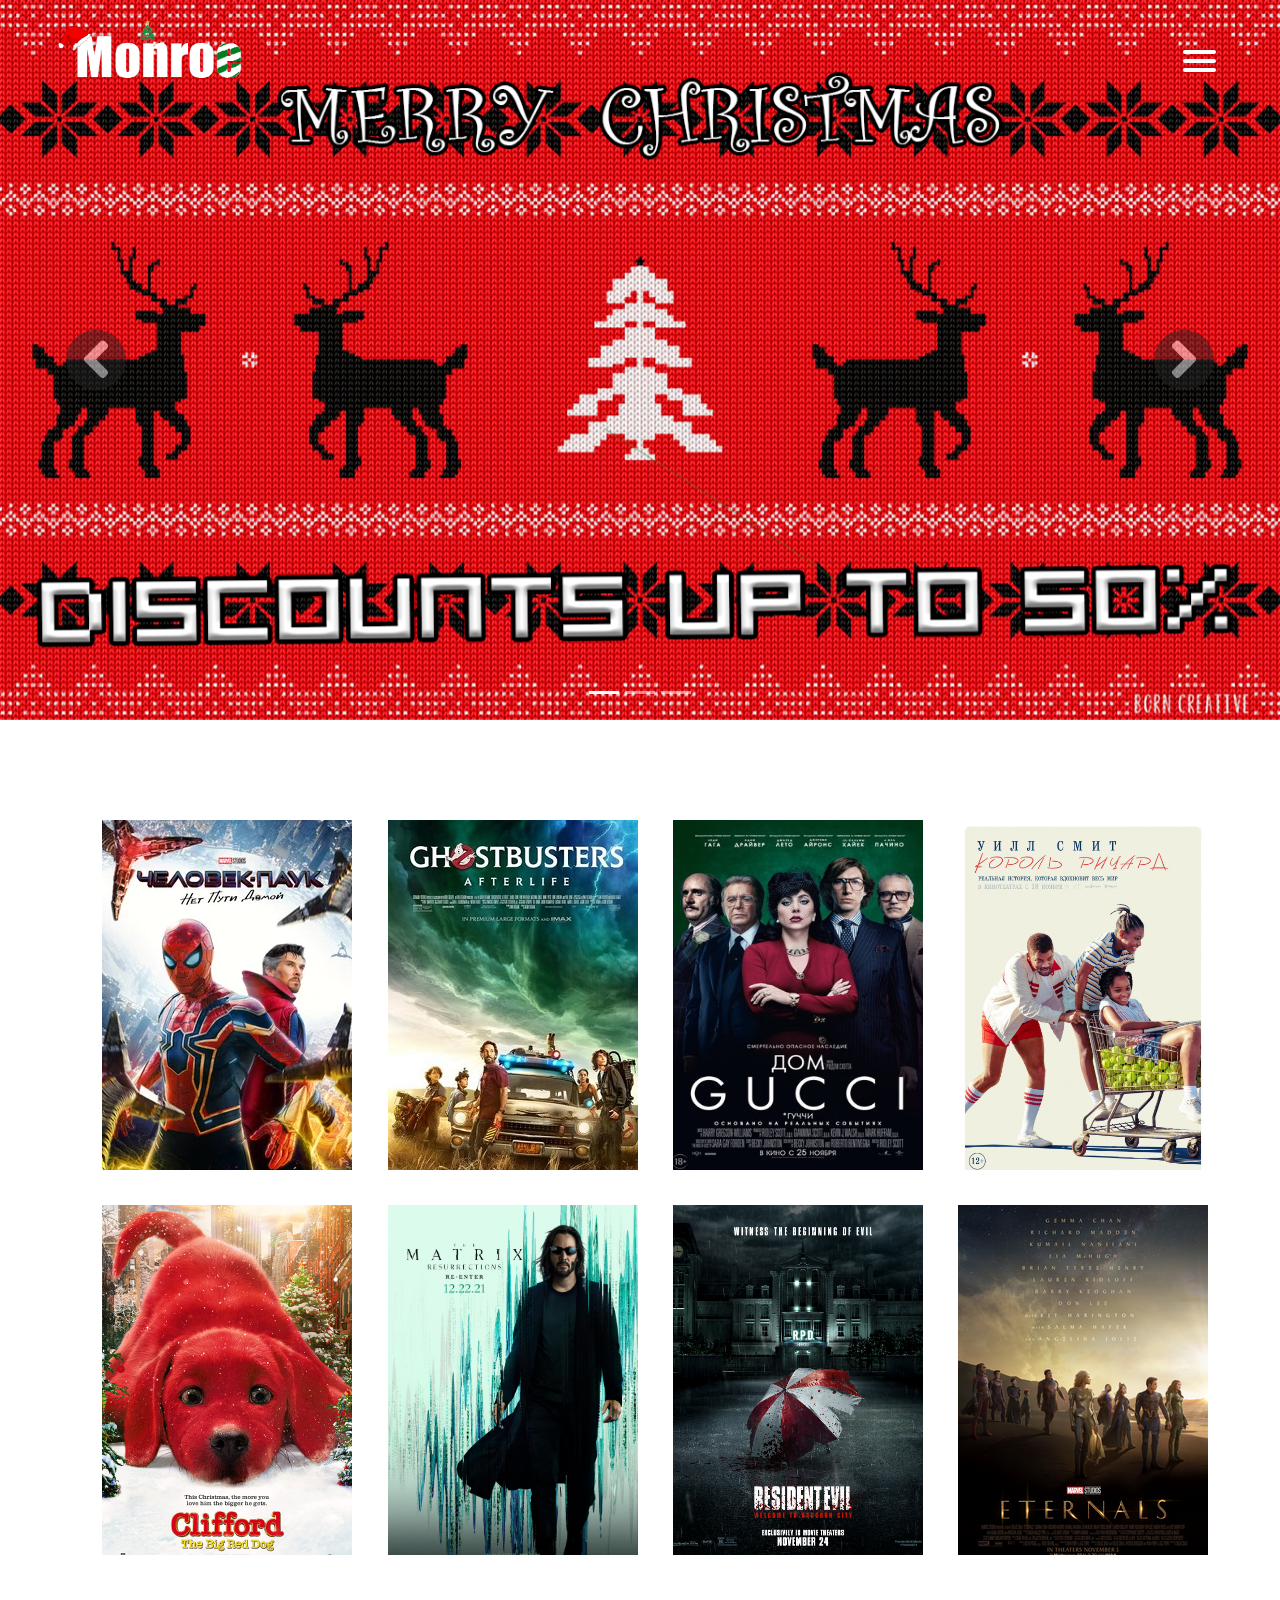
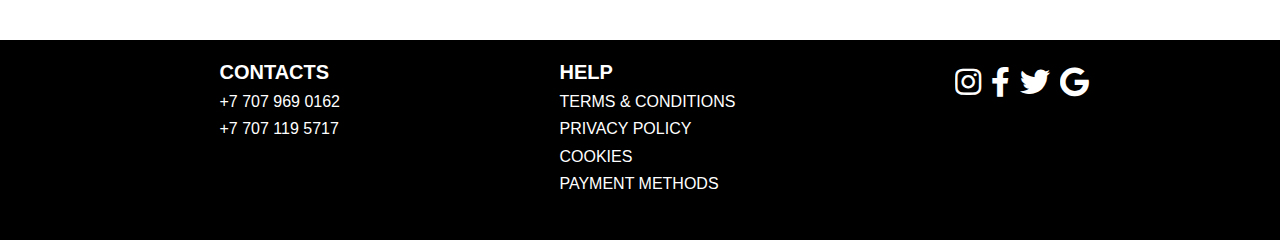
==== index.html @ d35613df "updated" ====
<!DOCTYPE html>
<html lang="en">

<head>
    <meta charset="UTF-8">
    <meta http-equiv="X-UA-Compatible" content="IE=edge">
    <meta name="viewport" content="width=device-width, initial-scale=1.0">
    <title>Monroe</title>
    <link rel="stylesheet" href="style.css">
    <link rel="stylesheet" href="css/all.css">
    <script src="https://ajax.googleapis.com/ajax/libs/jquery/3.5.1/jquery.min.js"></script>
    <link rel="stylesheet" href="css/fontawesome.min.css">
    <link rel="preconnect" href="https://fonts.googleapis.com">
    <link rel="preconnect" href="https://fonts.gstatic.com" crossorigin>
    <link href="https://fonts.googleapis.com/css2?family=Readex+Pro&display=swap" rel="stylesheet">
    <link rel="stylesheet" href="https://maxcdn.bootstrapcdn.com/bootstrap/4.5.2/css/bootstrap.min.css">
    <script src="https://ajax.googleapis.com/ajax/libs/jquery/3.5.1/jquery.min.js"></script>
    <script src="https://cdnjs.cloudflare.com/ajax/libs/popper.js/1.16.0/umd/popper.min.js"></script>
    <script src="https://maxcdn.bootstrapcdn.com/bootstrap/4.5.2/js/bootstrap.min.js"></script>

</head>

<body>
    <div class="video">
        <video class="video__media" src="Images/snowfall.mp4" autoplay muted loop></video>
    </div>
    <div id="main">
        <div class="header">
            <a href="index.html">
                <img id="monroe" src="Images/monroe.png" width="200px" height="65px" alt="">
            </a>

            <div onclick="clickBurger()" class="section">
                <a href="#" class="menu-btn">
                    <span class="stick"></span>
                </a>
            </div>
        </div>
        <nav role='navigation'>
            <div id="menuToggle">
                <input type="checkbox" />
                <span></span>
                <span></span>
                <span></span>
                <ul id="menu">
                    <a style="text-decoration: none;">
                        <li onclick="premiers()" onmouseover="onhover1()" onmouseout="nohover1()">Premiers</li>
                        <span id="stick1"></span>
                    </a>
                    <a style="text-decoration: none;" href="Food/menuFood.html">
                        <li onmouseover="onhover2()" onmouseout="nohover2()">Eat & Drink</li>
                        <span id="stick2"></span>
                    </a>
                    <a style="text-decoration: none;" href="Rules/index.html">
                        <li onmouseover="onhover3()" onmouseout="nohover3()">Rules</li>
                        <span id="stick3"></span>
                    </a>
                    <a style="text-decoration: none;" href="AboutUs/index.html">
                        <li onmouseover="onhover4()" onmouseout="nohover4()">About us</li>
                        <span id="stick4"></span>
                    </a>
                    <a style="text-decoration: none;" href="D:/WebProjects/MonroeCinema/Login/index.html">
                        <li>
                            <p class="fas fa-user-alt"></p> Login
                        </li>
                    </a>
                </ul>
            </div>
        </nav>
    </div>
    <div id="demo" class="carousel slide" data-ride="carousel">

        <ul style="z-index: 1;" class="carousel-indicators">
            <li data-target="#demo" data-slide-to="0" class="active"></li>
            <li data-target="#demo" data-slide-to="1"></li>
            <li data-target="#demo" data-slide-to="2"></li>
        </ul>

        <div style="width: 100%;" class="carousel-inner">
            <div class="carousel-item active">
                <img src="Images/christmas1.png" width="100%" height="80%" alt="Los Angeles">
            </div>
            <div class="carousel-item">
                <img src="https://images.wallpapersden.com/image/download/ghostbusters-2021-movie_bG5saGaUmZqaraWkpJRmbmdlrWZlbWU.jpg" alt="Chicago" width="100%" height="80%">
            </div>
            <div class="carousel-item">
                <img src="https://images5.alphacoders.com/116/thumb-1920-1163756.jpg" alt="New York" width="100%" height="80%">
            </div>
        </div>

        <a class="carousel-control-prev" href="#demo" data-slide="prev">
            <i style="font-size: 60px; background-color: rgb(37, 37, 37); padding-left:15px; padding-right: 15px; border-radius:50%;" class="fas fa-angle-left"></i>
        </a>
        <a class="carousel-control-next" href="#demo" data-slide="next">
            <i style="font-size: 60px; background-color: rgb(37, 37, 37); padding-left:15px; padding-right: 15px; border-radius:50%;" class="fas fa-angle-right"></i>
        </a>
    </div>
    <div class="films">
        <div class="film first">
            <span class="top_side"></span>
            <span class="right_side"></span>
            <span class="left_side"></span>
            <div class="session">
                <div class="d-block">
                    <p style="font-family: sans-serif; color: white; margin:0;">Soider Man: No Way Home</p>
                    <p style="border-radius: 10px; background-color:rgb(8, 163, 104); width: 50px; text-align: center; color: white; margin: 10px 70px;">9.5 <i class="fa fa-star"></i></p>
                    <a class="link_session" href="SpiderMan/index.html">Sessions</a>
                </div>

            </div>
            <span class="bottom_side"></span>
        </div>
        <div class="film second">
            <span class="top_side"></span>
            <span class="right_side"></span>
            <span class="left_side"></span>
            <div class="session">
                <div class="d-block" style="text-align: center;">
                    <p style="font-family: sans-serif; color: white; margin:0;">Ghostbusters: Afterlife</p>
                    <p style="border-radius: 10px; background-color:rgb(8, 163, 104); width: 50px; text-align: center; color: white; margin: 10px 70px;">8.2 <i class="fa fa-star"></i></p>
                    <a class="link_session" href="Ghostbusters/index.html">Sessions</a>
                </div>

            </div>
            <span class="bottom_side"></span>
        </div>
        <div class="film third">
            <span class="top_side"></span>
            <span class="right_side"></span>
            <span class="left_side"></span>
            <div class="session">
                <div class="d-block" style="text-align: center;">
                    <p style="font-family: sans-serif; color: white; margin:0;">House Of Gucci</p>
                    <p style="border-radius: 10px; background-color:rgb(8, 163, 104); width: 50px; text-align: center; color: white; margin: 10px 70px;">7.8 <i class="fa fa-star"></i></p>
                    <a class="link_session" href="HouseOfGucci/index.html">Sessions</a>
                </div>
            </div>
            <span class="bottom_side"></span>
        </div>
        <div class="film fourth">
            <span class="top_side"></span>
            <span class="right_side"></span>
            <span class="left_side"></span>
            <div class="session">
                <div class="d-block" style="text-align: center;">
                    <p style="font-family: sans-serif; color: white; margin:0;">King Richard</p>
                    <p style="border-radius: 10px; background-color:rgb(8, 163, 104); width: 50px; text-align: center; color: white; margin: 10px 70px;">9.2 <i class="fa fa-star"></i></p>
                    <a class="link_session" href="KingRichard/index.html">Sessions</a>
                </div>
            </div>
            <span class="bottom_side"></span>
        </div>
        <div class="film fives">
            <span class="top_side"></span>
            <span class="right_side"></span>
            <span class="left_side"></span>
            <div class="session">
                <div class="d-block" style="text-align: center;">
                    <p style="font-family: sans-serif; color: white; margin:0;">Clifford: The Big Red Dog</p>
                    <p style="border-radius: 10px; background-color:rgb(8, 163, 104); width: 50px; text-align: center; color: white; margin: 10px 70px;">7.1 <i class="fa fa-star"></i></p>
                    <a class="link_session" href="Clifford/index.html">Sessions</a>
                </div>
            </div>
            <span class="bottom_side"></span>
        </div>
        <div class="film sixes">
            <span class="top_side"></span>
            <span class="right_side"></span>
            <span class="left_side"></span>
            <div class="session">
                <div class="d-block" style="text-align: center;">
                    <p style="font-family: sans-serif; color: white; margin:0;">Matrix: Resurrections</p>
                    <p style="border-radius: 10px; background-color:rgb(8, 163, 104); width: 50px; text-align: center; color: white; margin: 10px 70px;">8.6 <i class="fa fa-star"></i></p>
                    <a class="link_session" href="Matrix/index.html">Sessions</a>
                </div>
            </div>
            <span class="bottom_side"></span>
        </div>
        <div class="film sevens">
            <span class="top_side"></span>
            <span class="right_side"></span>
            <span class="left_side"></span>
            <div class="session">
                <div class="d-block" style="text-align: center;">
                    <p style="font-family: sans-serif; color: white; margin:0;">Resident Evil: Raccoon City</p>
                    <p style="border-radius: 10px; background-color:rgb(8, 163, 104); width: 50px; text-align: center; color: white; margin: 10px 70px;">8.4 <i class="fa fa-star"></i></p>
                    <a class="link_session" href="RE/index.html">Sessions</a>
                </div>
            </div>
            <span class="bottom_side"></span>
        </div>
        <div class="film eights">
            <span class="top_side"></span>
            <span class="right_side"></span>
            <span class="left_side"></span>
            <div class="session">
                <div class="d-block" style="text-align: center;">
                    <p style="font-family: sans-serif; color: white; margin:0;">Eternals</p>
                    <p style="border-radius: 10px; background-color:rgb(8, 163, 104); width: 50px; text-align: center; color: white; margin: 10px 70px;">8.7 <i class="fa fa-star"></i></p>
                    <a class="link_session" href="Eternals/index.html">Sessions</a>
                </div>
            </div>
            <span class="bottom_side"></span>
        </div>
    </div>
    <div class="footer">
        <div style="margin-top: 20px;" class="d-block">
            <h5><strong>CONTACTS</strong></h5>
            <h6>+7 707 969 0162</h6>
            <h6>+7 707 119 5717</h6>
        </div>
        <div style="margin-top: 20px;" class="d-block">
            <h5><strong>HELP</strong></h5>
            <h6>TERMS & CONDITIONS</h6>
            <h6>PRIVACY POLICY</h6>
            <h6>COOKIES</h6>
            <h6>PAYMENT METHODS</h6>
        </div>
        <div style="margin-top: 20px; font-size: 30px;" class="d-flex">
            <a href="#"><i class="fab fa-instagram insta"></i></a>
            <a href="#"><i class="fab fa-facebook-f face"></i></a>
            <a href="#"><i class="fab fa-twitter twit"></i></a>
            <a href="#"><i class="fab fa-google gg"></i></a>
        </div>
    </div>
</body>
<script src="app.js"></script>

</html>
---- style.css ----
body {
    margin: 0;
    padding: 0;
    color: #cdcdcd;
    font-family: "Avenir Next", "Avenir", sans-serif;
    overflow-x: hidden;
}

.video {
    position: fixed;
    z-index: -1;
    padding-bottom: 56.25%;
}

.video__media {
    width: 100%;
    height: auto;
    position: fixed;
    top: 0;
    left: 0;
}

#main {
    display: flex;
    z-index: 2;
    transition: 0.5s;
    position: fixed;
    width: 100%;
    margin: 0;
}

.header {
    display: flex;
    justify-content: space-between;
    width: 100%;
}

#monroe {
    cursor: pointer;
    padding: 0;
    margin: 20px 50px;
}

.section {
    display: flex;
    margin: 40px 50px;
}

a {
    display: block;
    overflow: hidden;
}

a li {
    text-decoration: none;
    color: #a7a7a7;
    transition: color 0.3s ease;
}

a:hover li {
    color: rgb(255, 255, 255);
    text-decoration: none;
}

#stick1 {
    bottom: 0;
    left: -100%;
    height: 2px;
    background-color: white;
    transition: 1s;
}

#stick2 {
    bottom: 0;
    left: -100%;
    height: 2px;
    background-color: white;
    transition: 1s;
}

#stick3 {
    bottom: 0;
    left: -100%;
    height: 2px;
    background-color: white;
    transition: 1s;
}

#stick4 {
    bottom: 0;
    left: -100%;
    height: 2px;
    background-color: white;
    transition: 1s;
}

#menuToggle {
    display: block;
    position: absolute;
    top: 50px;
    right: 5%;
    z-index: 1;
    -webkit-user-select: none;
    user-select: none;
}

#menuToggle input {
    display: block;
    width: 40px;
    height: 32px;
    position: absolute;
    top: -7px;
    left: -5px;
    cursor: pointer;
    opacity: 0;
    z-index: 2;
    -webkit-touch-callout: none;
}

#menuToggle span {
    display: block;
    width: 33px;
    height: 4px;
    margin-bottom: 5px;
    position: relative;
    background: white;
    border-radius: 3px;
    z-index: 1;
    transform-origin: 4px 0px;
    transition: transform 0.5s cubic-bezier(0.77, 0.2, 0.05, 1.0), background 0.5s cubic-bezier(0.77, 0.2, 0.05, 1.0), opacity 0.55s ease;
}

#menuToggle span:first-child {
    transform-origin: 0% 0%;
}

#menuToggle span:nth-last-child(2) {
    transform-origin: 0% 100%;
}

#menuToggle input:checked~span {
    opacity: 1;
    transform: rotate(45deg) translate(-2px, -1px);
    background: white;
}

#menuToggle input:checked~span:nth-last-child(3) {
    opacity: 0;
    transform: rotate(0deg) scale(0.2, 0.2);
}

#menuToggle input:checked~span:nth-last-child(2) {
    opacity: 1;
    transform: rotate(-45deg) translate(0, -1px);
}

#menu {
    position: absolute;
    width: 300px;
    height: 700px;
    margin: -100px 0 0 0;
    padding: 50px;
    padding-top: 125px;
    right: -100px;
    background: black;
    list-style-type: none;
    -webkit-font-smoothing: antialiased;
    transform-origin: 0% 0%;
    transform: translate(100%, 0);
    transition: transform 0.5s cubic-bezier(0.77, 0.2, 0.05, 1.0);
}

#menu li {
    padding: 10px 0;
    font-size: 22px;
}

#menuToggle input:checked~ul {
    transform: none;
    opacity: 1;
}

#demo {
    width: 100%;
    height: 100%;
}

.films {
    position: relative;
    margin-top: 100px;
    margin-left: 8%;
    margin-bottom: 50px;
    display: flex;
    flex-wrap: wrap;
}

.film {
    margin-right: 3%;
    margin-bottom: 3%;
    display: block;
    width: 250px;
    height: 350px;
    background-color: black;
    z-index: 1;
    transition: 0.3s;
    overflow: hidden;
}

.first {
    background: url("Images/spiderman.png");
    background-position: -20px -10px;
    transition: 0.5s;
}

.second {
    background: url("Images/ghost.jpg");
    transition: 0.5s;
}

.third {
    background: url("Images/gucci.jpg");
    transition: 0.5s;
    background-size: 250px 350px;
}

.fourth {
    background: url("Images/king.jpg");
    transition: 0.5s;
    background-size: 100%;
}

.fives {
    background: url("Images/clifford.jpg");
    transition: 0.5s;
    background-size: 100%;
}

.sixes {
    background: url("Images/matrix.jpg");
    transition: 0.5s;
    background-size: 100%;
}

.sevens {
    background: url("Images/re.jpg");
    transition: 0.5s;
    background-size: 112%;
    background-position: -10px 0;
}

.eights {
    background: url("Images/eternals.jpg");
    transition: 0.5s;
    background-size: 100%;
}

.top_side {
    display: flex;
    position: relative;
    top: 0;
    background-color: rgb(0, 82, 233);
    width: 100%;
    height: 3px;
    left: -100%;
}

.bottom_side {
    display: flex;
    position: relative;
    bottom: -8.5%;
    transform: translateY(-385px);
    background-color: rgb(0, 82, 233);
    width: 100%;
    height: 3px;
    right: -100%;
}

.left_side {
    display: flex;
    position: relative;
    top: 0%;
    background-color: rgb(0, 82, 233);
    width: 3px;
    height: 100%;
    left: 0px;
}

.right_side {
    display: flex;
    position: relative;
    background-color: rgb(0, 82, 233);
    width: 3px;
    height: 100%;
    top: -101%;
    left: 98.9%;
}

.film:hover .top_side {
    left: 0%;
    transition: 0.8s;
}

.film:hover .bottom_side {
    right: 0%;
    transition: 0.8s;
}

.film:hover .left_side {
    top: -101%;
    transition-delay: 1s;
    transition: 0.8s;
}

.film:hover .right_side {
    top: 0%;
    transition: 0.8s;
}

.film:hover {
    box-shadow: 0 0 20px rgb(0, 82, 233), 0 0 5px rgb(0, 82, 233);
    transition-delay: 0.5s;
}

.film:hover .session {
    opacity: 100%;
    transition: 0.5s;
}

.session {
    display: flex;
    align-items: center;
    justify-content: center;
    opacity: 0%;
    position: absolute;
    width: 244px;
    margin-left: 3px;
    height: 347px;
    background-color: rgba(0, 0, 0, 0.8);
    transform: translateY(-700px);
}

.link_session {
    text-align: center;
    text-decoration: none;
    font-size: 20px;
    font-family: sans-serif;
    color: white;
    border-radius: 10px;
    padding: 10px;
    background-color: rgb(0, 82, 233);
}

.link_session:hover {
    color: white;
    text-decoration: none;
    box-shadow: 0 0 10px rgb(0, 82, 233);
    transition: 0.3s;
}

@media(max-width: 580px) {
    .films {
        justify-content: center;
    }
}

@media(max-width: 768px) {
    #demo {
        width: 103%;
    }
    .video__media {
        width: 300%;
    }
    #menu {
        height: 100000%;
    }
    #footer h5 {
        font-size: 17px;
    }
    #footer h6 {
        font-size: 10px;
    }
}

@media(max-width: 1024px) {
    #demo {
        width: 103%;
    }
    .video__media {
        width: 300%;
    }
    #menu {
        height: 100000%;
    }
}

.footer {
    display: flex;
    justify-content: space-evenly;
    position: relative;
    font-family: "Avenir Next", "Avenir", sans-serif;
    color: white;
    background-color: rgb(0, 0, 0);
    bottom: 0;
    margin: 0;
    width: 103%;
    height: 200px;
    margin-top: 50px;
}

.insta {
    color: white;
    margin-right: 10px;
}

.insta:hover {
    color: rgb(184, 25, 59);
}

.face {
    color: white;
    margin-right: 10px;
}

.face:hover {
    color: rgb(0, 55, 156);
}

.twit {
    color: white;
    margin-right: 10px;
}

.twit:hover {
    color: rgb(0, 140, 150);
}

.gg {
    color: white;
    margin-right: 10px;
}

.gg:hover {
    color: rgb(165, 19, 19);
}
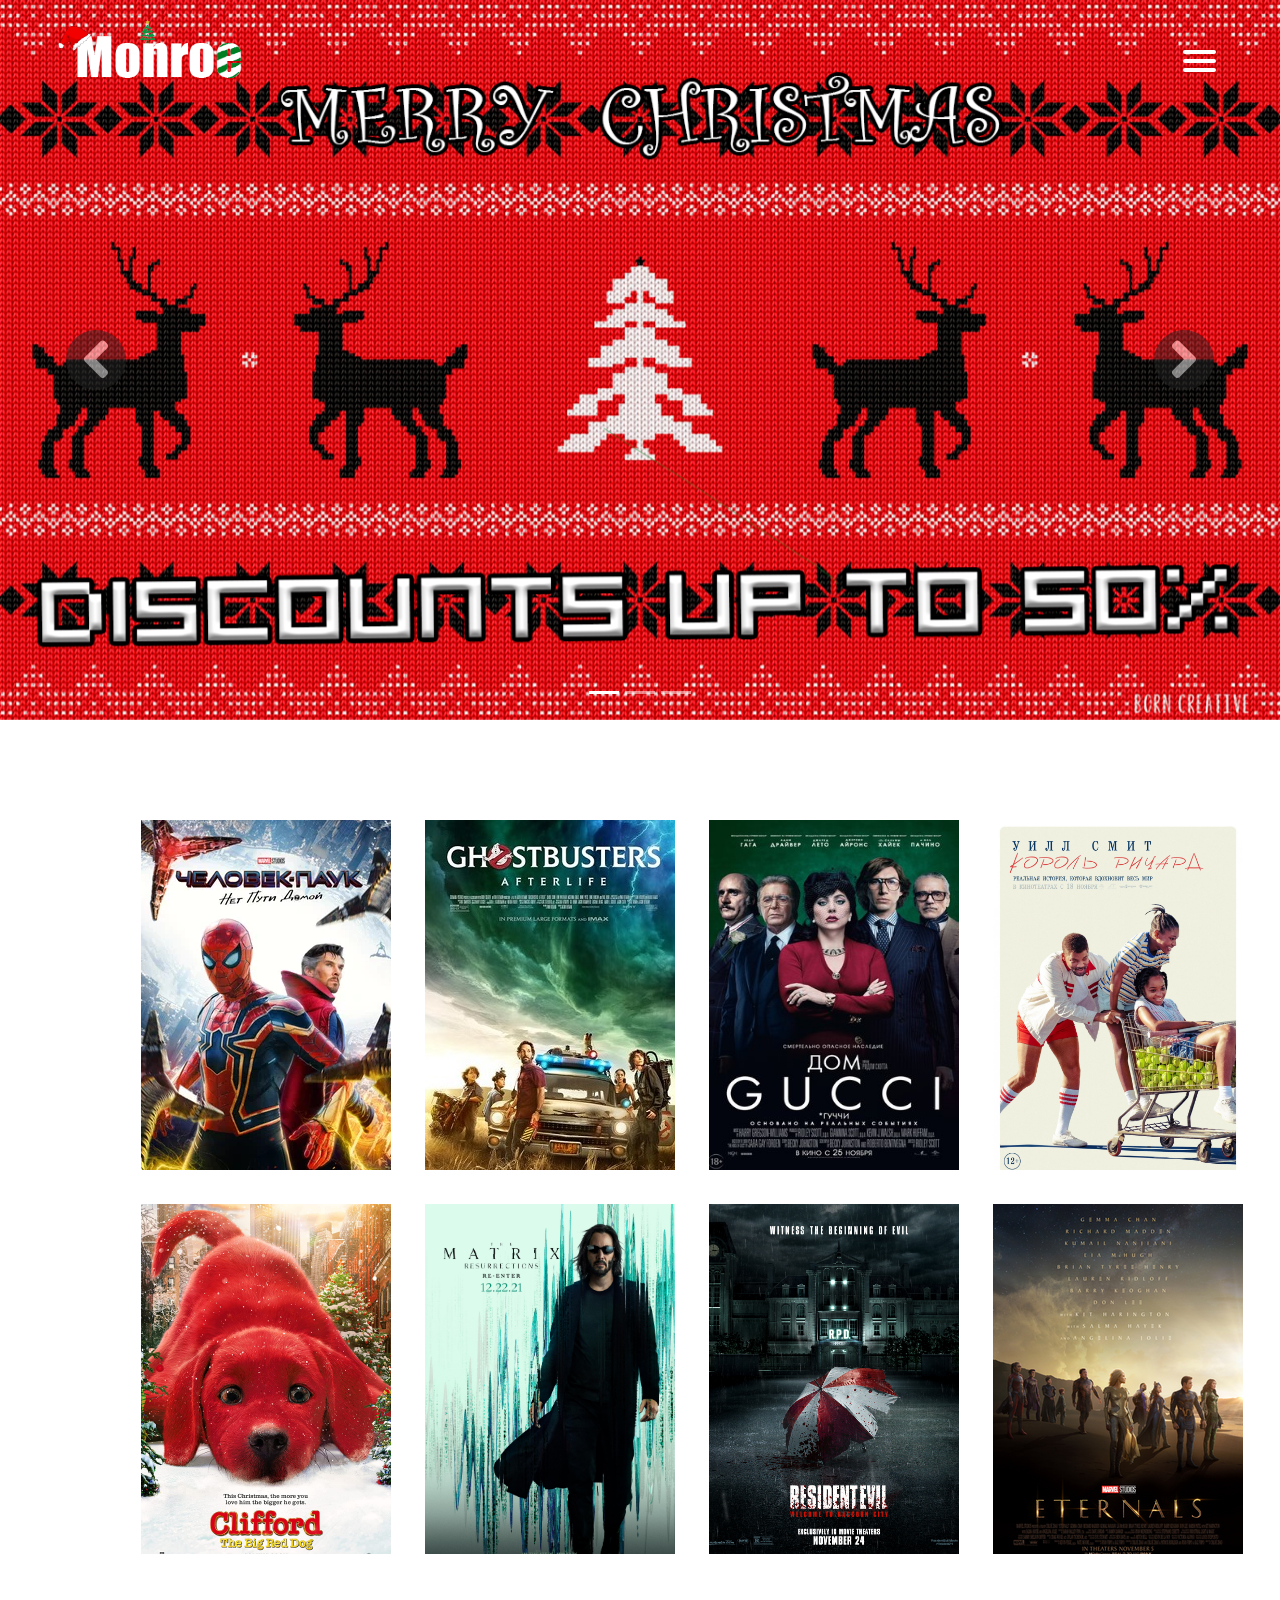
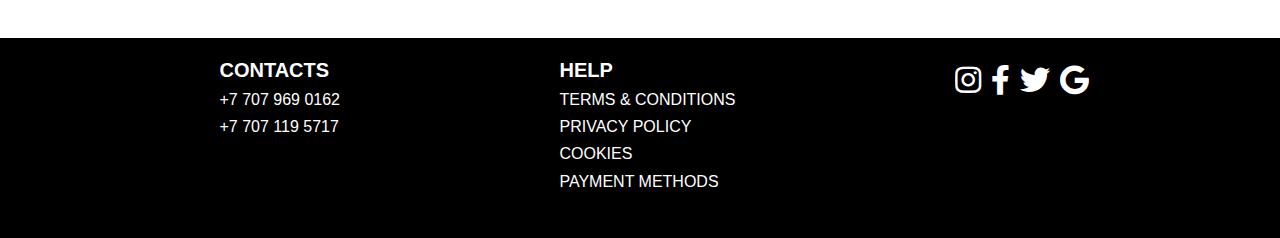
==== commit 0a0997e2: "Monroe" ====
--- a/index.html
+++ b/index.html
@@ -22,11 +22,11 @@
 
 <body>
     <div class="video">
-        <video class="video__media" src="Images/snowfall.mp4" autoplay muted loop></video>
+        <video class="video__media" src="/Images/snowfall.mp4" autoplay muted loop></video>
     </div>
     <div id="main">
         <div class="header">
-            <a href="index.html">
+            <a href="/index.html">
                 <img id="monroe" src="Images/monroe.png" width="200px" height="65px" alt="">
             </a>
 
@@ -47,19 +47,19 @@
                         <li onclick="premiers()" onmouseover="onhover1()" onmouseout="nohover1()">Premiers</li>
                         <span id="stick1"></span>
                     </a>
-                    <a style="text-decoration: none;" href="Food/menuFood.html">
+                    <a style="text-decoration: none;" href="/Food/menuFood.html">
                         <li onmouseover="onhover2()" onmouseout="nohover2()">Eat & Drink</li>
                         <span id="stick2"></span>
                     </a>
-                    <a style="text-decoration: none;" href="Rules/index.html">
+                    <a style="text-decoration: none;" href="/Rules/index.html">
                         <li onmouseover="onhover3()" onmouseout="nohover3()">Rules</li>
                         <span id="stick3"></span>
                     </a>
-                    <a style="text-decoration: none;" href="AboutUs/index.html">
+                    <a style="text-decoration: none;" href="/AboutUs/index.html">
                         <li onmouseover="onhover4()" onmouseout="nohover4()">About us</li>
                         <span id="stick4"></span>
                     </a>
-                    <a style="text-decoration: none;" href="D:/WebProjects/MonroeCinema/Login/index.html">
+                    <a style="text-decoration: none;" href="/Login/index.html">
                         <li>
                             <p class="fas fa-user-alt"></p> Login
                         </li>
@@ -78,10 +78,10 @@
 
         <div style="width: 100%;" class="carousel-inner">
             <div class="carousel-item active">
-                <img src="Images/christmas1.png" width="100%" height="80%" alt="Los Angeles">
+                <img src="/Images/christmas1.png" width="100%" height="80%" alt="Los Angeles">
             </div>
             <div class="carousel-item">
-                <img src="https://images.wallpapersden.com/image/download/ghostbusters-2021-movie_bG5saGaUmZqaraWkpJRmbmdlrWZlbWU.jpg" alt="Chicago" width="100%" height="80%">
+                <img src="/Images/ghostbusters.jpg" alt="Chicago" width="100%" height="80%">
             </div>
             <div class="carousel-item">
                 <img src="https://images5.alphacoders.com/116/thumb-1920-1163756.jpg" alt="New York" width="100%" height="80%">
@@ -204,7 +204,7 @@
         </div>
     </div>
     <div class="footer">
-        <div style="margin-top: 20px;" class="d-block">
+        <div style="margin-top: 20px;" class="texts d-block">
             <h5><strong>CONTACTS</strong></h5>
             <h6>+7 707 969 0162</h6>
             <h6>+7 707 119 5717</h6>
--- a/style.css
+++ b/style.css
@@ -4,12 +4,14 @@
     color: #cdcdcd;
     font-family: "Avenir Next", "Avenir", sans-serif;
     overflow-x: hidden;
+    
 }
 
 .video {
     position: fixed;
     z-index: -1;
     padding-bottom: 56.25%;
+    background-color:black;
 }
 
 .video__media {
@@ -157,7 +159,7 @@
 #menu {
     position: absolute;
     width: 300px;
-    height: 700px;
+    height: 10000%;
     margin: -100px 0 0 0;
     padding: 50px;
     padding-top: 125px;
@@ -188,7 +190,7 @@
 .films {
     position: relative;
     margin-top: 100px;
-    margin-left: 8%;
+    margin-left: 11%;
     margin-bottom: 50px;
     display: flex;
     flex-wrap: wrap;
@@ -356,7 +358,17 @@
     box-shadow: 0 0 10px rgb(0, 82, 233);
     transition: 0.3s;
 }
-
+@media(max-width: 360px) {
+    .video__media{
+        height: 2200px;
+    }
+}
+@media(max-width: 520px) {
+    .video__media{
+        height: 1000px;
+        background-color: black;
+    }
+}
 @media(max-width: 580px) {
     .films {
         justify-content: center;
@@ -364,19 +376,26 @@
 }
 
 @media(max-width: 768px) {
+    
+    #menuToggle{
+        top: 40px;
+    }
+    #monroe{
+        margin: 20px;
+        width: 150px;
+        height: auto;
+    }
     #demo {
-        width: 103%;
-    }
-    .video__media {
-        width: 300%;
-    }
+        width: 100%;
+    }
+    
     #menu {
         height: 100000%;
     }
-    #footer h5 {
-        font-size: 17px;
-    }
-    #footer h6 {
+    #texts h5 {
+        font-size: 10px;
+    }
+    #texts h6 {
         font-size: 10px;
     }
 }
